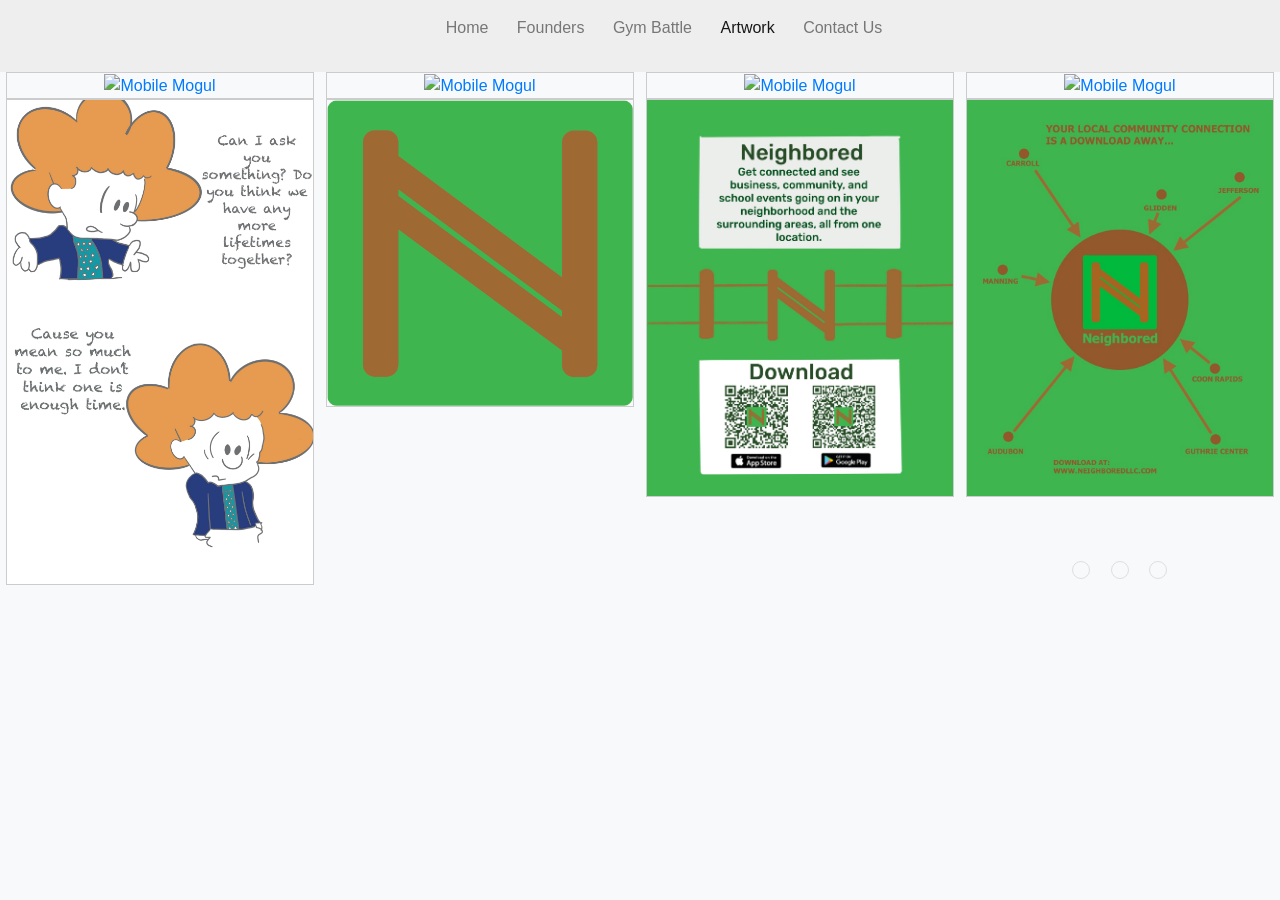
==== public/pages/artwork.html @ 9b4b1c35 "first commit to mobile mogul website" ====
<!DOCTYPE html>
<html lang="en">
    <head>
        <meta charset="UTF-8" />
        <meta
            name="Business Founders"
            content="width=device-width, initial-scale=1.0"
        />
        <meta http-equiv="X-UA-Compatible" content="ie=edge" />
        <title>Contact Us</title>
        <link
            rel="stylesheet"
            href="https://stackpath.bootstrapcdn.com/bootstrap/4.4.1/css/bootstrap.min.css"
            integrity="sha384-Vkoo8x4CGsO3+Hhxv8T/Q5PaXtkKtu6ug5TOeNV6gBiFeWPGFN9MuhOf23Q9Ifjh"
            crossorigin="anonymous"
        />
        <link rel="stylesheet" type="text/css" href="../css/styles.css" />
    </head>
    <body>
        <!--Nav Bar -->
        <div class="navbarDiv">
            <nav class="navbar navbar-expand-lg navbar-light bg-light">
                <button
                    class="navbar-toggler"
                    type="button"
                    data-toggle="collapse"
                    data-target="#navbarNav"
                    aria-controls="navbarNav"
                    aria-expanded="false"
                    aria-label="Toggle navigation"
                >
                    <span class="navbar-toggler-icon"></span>
                </button>
                <div class="collapse navbar-collapse" id="navbarNav">
                    <ul class="navbar-nav">
                        <li class="nav-item">
                            <a class="nav-link" href="../index.html">Home</a>
                        </li>
                        <li class="nav-item">
                            <a class="nav-link" href="founders.html"
                                >Founders</a
                            >
                        </li>

                        <li class="nav-item">
                            <a class="nav-link" href="playButton.html"
                                >Gym Battle</a
                            >
                        </li>
                        <li class="nav-item active">
                            <a class="nav-link" href="pages/artwork.html"
                                >Artwork<span class="sr-only"
                                    >(current)</span
                                ></a
                            >
                        </li>
                        <li class="nav-item">
                            <a class="nav-link" href="contactUs.html"
                                >Contact Us</a
                            >
                        </li>
                    </ul>
                </div>
            </nav>
        </div>

        <!--Photos-->

        <div class="responsive">
            <div class="gallery">
                <a target="_blank" href="../artwork/MobileMogulPack1.jpg">
                    <img
                        src="../artwork/MobileMogulPack1.jpg"
                        alt="Mobile Mogul"
                        width="600"
                        height="400"
                    />
                </a>
            </div>
        </div>

        <div class="responsive">
            <div class="gallery">
                <a target="_blank" href="../artwork/MobileMogulPack2.jpg">
                    <img
                        src="../artwork/MobileMogulPack2.jpg"
                        alt="Mobile Mogul"
                        width="600"
                        height="400"
                    />
                </a>
            </div>
        </div>

        <div class="responsive">
            <div class="gallery">
                <a target="_blank" href="../artwork/MobileMogulPack3.jpg">
                    <img
                        src="../artwork/MobileMogulPack3.jpg"
                        alt="Mobile Mogul"
                        width="600"
                        height="400"
                    />
                </a>
            </div>
        </div>

        <div class="responsive">
            <div class="gallery">
                <a target="_blank" href="../artwork/MobileMogulPack4.jpg">
                    <img
                        src="../artwork/MobileMogulPack4.jpg"
                        alt="Mobile Mogul"
                        width="600"
                        height="400"
                    />
                </a>
            </div>
        </div>

        <div class="responsive">
                <div class="gallery">
                    <a target="_blank" href="../artwork/HarryComicNotEnoughLife.jpg">
                        <img
                            src="../artwork/HarryComicNotEnoughLife.jpg"
                            alt="Harry Comic NotEnufLife"
                            width="600"
                            height="400"
                        />
                    </a>
                </div>
            </div>

        <div class="responsive">
            <div class="gallery">
                <a target="_blank" href="../artwork/NeighboredLogo1024.png">
                    <img
                        src="../artwork/NeighboredLogo1024.png"
                        alt="Neighbored Logo"
                        width="600"
                        height="400"
                    />
                </a>
            </div>
        </div>

        <div class="responsive">
                <div class="gallery">
                    <a target="_blank" href="../artwork/NeighboredFlyer.jpg">
                        <img
                            src="../artwork/NeighboredFlyer.jpg"
                            alt="Neighbored Flyer"
                            width="600"
                            height="400"
                        />
                    </a>
                </div>
        </div>

        
        <div class="responsive">
                <div class="gallery">
                    <a target="_blank" href="../artwork/NeighboredGraphic.jpg">
                        <img
                            src="../artwork/NeighboredGraphic.jpg"
                            alt="Neighbored Graphic"
                            width="600"
                            height="400"
                        />
                    </a>
                </div>

        <div class="clearfix"></div>

        <!--Footer-->
        <footer id="footer">
            <ul class="icons">
                <li>
                    <a href="tel:7123042419" class="fas fa-phone"
                        ><span class="label"></span
                    ></a>
                </li>
                <li>
                    <a href="https://twitter.com/mblmgl" class="fab fa-twitter"
                        ><span class="label"></span
                    ></a>
                </li>
                <li>
                    <a
                        href="mailto:mogulders@gmail.com"
                        email
                        class="far fa-envelope"
                        ><span class="label"></span
                    ></a>
                </li>
            </ul>
        </footer>

        <!--Scripts-->
        <script
            src="https://kit.fontawesome.com/8fad3de655.js"
            crossorigin="anonymous"
        ></script>
        <script
            src="https://code.jquery.com/jquery-3.4.1.slim.min.js"
            integrity="sha384-J6qa4849blE2+poT4WnyKhv5vZF5SrPo0iEjwBvKU7imGFAV0wwj1yYfoRSJoZ+n"
            crossorigin="anonymous"
        ></script>
        <script
            src="https://cdn.jsdelivr.net/npm/popper.js@1.16.0/dist/umd/popper.min.js"
            integrity="sha384-Q6E9RHvbIyZFJoft+2mJbHaEWldlvI9IOYy5n3zV9zzTtmI3UksdQRVvoxMfooAo"
            crossorigin="anonymous"
        ></script>
        <script
            src="https://stackpath.bootstrapcdn.com/bootstrap/4.4.1/js/bootstrap.min.js"
            integrity="sha384-wfSDF2E50Y2D1uUdj0O3uMBJnjuUD4Ih7YwaYd1iqfktj0Uod8GCExl3Og8ifwB6"
            crossorigin="anonymous"
        ></script>
    </body>
    <script src="../javascript/contactUs.js"></script>
</html>
---- public/css/styles.css ----
.navbarDiv {
    padding-bottom: 1em;
    float: none;
}

@media screen and (min-width: 992px) {
    .navbar-nav {
        float: none;
        margin: 0 auto;
        padding-left: 2.5em;
        display: block;
        text-align: center;
    }

    .navbar-nav > li {
        display: inline-block;
        float: none;
    }
}

body {
    background-color: #f8f9fa;
    color: #555555;

    font-family: Arial, Helvetica, sans-serif;
    /* font-family: 'Merriweather Sans', sans-serif; */
    text-align: center;
}

.bg-light {
    background-color: #eeeeee !important;
}

#collapse .navbar-collapse {
    background-color: #eeeeee !important;
    align-self: center !important;
    align-content: center !important;
}

.navbarDiv {
    background-color: #eeeeee;
}

#aboutUsParagraph {
    padding-left: 10%;
    padding-right: 10%;
    text-align: center;
}

.headerText {
    position: absolute;
    left: 15%;
    top: 12em;
    text-align: left;
    color: #2e3190;
}

#headerLogo {
    align-self: center;
    width: 100%;
    padding-left: 25%;
    padding-right: 25%;
}

#headerSlogan {
    padding-top: 1px;
    padding-top: 5px;
    margin: 0px;
    margin-right: 35%;
    margin-left: 35%;
}

/*Founders*/

.founders {
    padding-top: 2em;
    padding-bottom: 2em;
}

#foundersTable {
    margin-left: auto;
    margin-right: auto;
}

#founders td {
    padding-right: 5px;
    padding-left: 5px;
    text-align: center;
}

#foundersHeader {
    text-align: center;
}

.founderHeadshot {
    width: 100%;
    height: auto;
}

.casual {
    padding-top: 1em;
}

#name {
    color: #2e3190;
}

/* Bio Box */

.box {
    border-radius: 4px;
    margin-bottom: 2em;
    text-align: center;
}

.box > :last-child,
.box > :last-child > :last-child,
.box > :last-child > :last-child > :last-child {
    margin-bottom: 0;
}

.box .image.fit {
    margin: 0;
}

.box .image img {
    border-radius: 4px 4px 0 0;
}

.box .inner {
    padding: 1.5em;
    width: 100% !important;
}

@media screen and (max-width: 480px) {
    .box .inner {
        padding: 1em;
    }
}

@media screen and (max-width: 980px) {
    .box .inner #elephantQ {
        padding: 0.75em;
    }

    .box .inner #treeQ {
        padding: 1.5em;
    }

    .box .inner #hunterQ {
        padding: 3em;
    }

    .box .inner #crayonQ {
        padding: 2.25em;
    }

    .box .inner #penguinQ {
        padding: 1.5em;
    }
}

.box.alt {
    border: 0;
    border-radius: 0;
    padding: 0;
}

.box .inner .answer {
    display: none;
}

/* Play Screen */

#playHeader {
    text-align: center;
    color: #2e3190;
    font-size: 108px;
}
#playButton {
    text-align: center;
    font-size: 64px;
    text-decoration: none;
    border: solid;
    border-width: 1px;
}
#playButton #playLink {
    text-decoration: none;
    padding: 1em;
    color: #2e3190;
}

/* Play Screen */

.playButton {
    text-align: center;
    font-size: 30px;
    text-decoration: none;
    border: solid;
    border-width: 1px;
    background-color: #2e3190;
    border-color: #2e3190;
    color: #f8f9fa;
}

/* Contact Us Fieldset */

#form {
    padding-top: 4em;
}
.contactInfo p {
    padding: 0px;
    margin: 0px;
}

.contactInfo ul > li {
    list-style: none;
    text-align: center;
    padding-right: 4%;
}

.contactInfo #email {
    text-decoration: none;
    color: #2e3190;
}

.contactInfo #website {
    text-decoration: none;
    color: #2e3190;
}

.contactForm p {
    padding-top: 5px;
    padding-bottom: 5px;
}

.contactForm fieldset {
    margin-right: 20%;
    margin-left: 20%;
    padding: 2em;
    border: solid;
    border-width: 1px;
}

.contactForm legend {
    padding-right: 2em;
    padding-left: 2em;
    width: auto;
}

.contactForm #submit:hover {
    color: #2e3190;
}

.contactForm {
    padding: 0px;
    margin: 0px;
}

/* Footer */

#footer {
    padding: 4em 0 2em 0;
    text-align: center;
}

#footer .inner {
    width: 50%;
    margin: 0 auto;
}

@media screen and (max-width: 980px) {
    #footer .inner {
        width: 75%;
    }
}

@media screen and (max-width: 480px) {
    #footer .inner {
        width: 90%;
    }
}

@media screen and (max-width: 736px) {
    #footer {
        padding: 3em 0 1em 0;
    }
}

/* List */

ul {
    list-style: disc;
    margin: 0 0 2em 0;
    padding-left: 1em;
}

ul li {
    padding-left: 0.5em;
}

ul.alt {
    list-style: none;
    padding-left: 0;
}

ul.alt li {
    border-top: solid 1px rgba(144, 144, 144, 0.25);
    padding: 0.5em 0;
}

ul.alt li:first-child {
    border-top: 0;
    padding-top: 0;
}

ul.icons {
    cursor: default;
    list-style: none;
    padding-left: 0;
}

ul.icons li {
    display: inline-block;
    text-align: center;
    padding-left: 0;
    padding-right: 1em;
}

ul.icons li a {
    display: block;
    border-radius: 100%;
    margin: 0;
    padding: 0.5em;
    border: solid 1px rgba(144, 144, 144, 0.25);
    color: rgba(144, 144, 144, 0.25);
}

ul.icons li a:before {
    font-size: 1.5em;
    display: block;
    width: 1.5em;
    height: 1.5em;
    line-height: 1.5em;
}

ul.icons li a:hover {
    background-color: #2e3190;
    color: #fff;
}

ul.icons li:last-child {
    padding-right: 0;
}

/* Answers cards*/

.answersTable {
    padding-top: 2em;
    padding-bottom: 2em;
    width: 100%;
    table-layout: fixed;
    text-align: center;
}

/* Question Rows */
.row {
    margin: 5%;
}

.card #primary {
    background-color: #2e3190;
    color: #f8f9fa;
}

.card #accent {
    background-color: #f7921e;
    color: #555555;
}

.card #accentGray {
    background-color: #f8f9fa;
}

.card .answerButton {
    border: solid;
    border-width: 1px;
    margin-right: 15%;
    margin-left: 15%;
}

.card #primary div:hover {
    background-color: #f8f9fa;
    color: #555555;
    border-color: #f8f9fa;
}

.card #accent div:hover {
    background-color: #555555;
    color: #f7921e;
    border-color: #555555;
}

.card #accentGray div:hover {
    background-color: #2e3190;
    color: #f8f9fa;
    border-color: #2e3190;
}

.card .answer {
    display: none;
}

/*This is all for the play screen for gym battle*/

/* Play Screen */
.playHeader {
    text-align: center;
    color: #555555;
    font-size: 48px;
    margin: 4%;
}
.playButton {
    text-align: center;
    font-size: 36px;
    text-decoration: none;
    border: solid !important;
    border-width: 3px;
    margin-top: 10%;
    margin-right: 15%;
    margin-left: 15%;
    padding-right: 5%;
    padding-left: 5%;
    padding-top: 0.5%;
    padding-bottom: 1%;
    color: #2e3190;
    background-color: #f8f9fa;
}

.playButton:hover {
    text-align: center;
    font-size: 36px;
    text-decoration: none;
    border: solid;
    border-width: 2px;
    margin-right: 15%;
    margin-left: 15%;
    padding-right: 5%;
    padding-left: 5%;
    padding-top: 0.5%;
    padding-bottom: 1%;
    color: #f8f9fa;
    background-color: #2e3190;
}

#playButton #playLink {
    text-decoration: none;
    padding: 1em;
}

.play {
    text-decoration: none;
    color: #2e3190;
}

.play:hover {
    text-align: center;
    font-size: 36px;
    text-decoration: none;
    color: #f8f9fa;
}

.playPokemon {
}

.warning {
    font-size: 12px;
    padding-top: 10px;
}

.gallery {
    border: 1px solid #ccc;
}

.gallery:hover {
    border: 1px solid #777;
}

.gallery img {
    width: 100%;
    height: auto;
}
.desc {
    padding: 15px;
    text-align: center;
}

* {
    box-sizing: border-box;
}

.responsive {
    padding: 0 6px;
    float: left;
    width: 24.99999%;
}

@media only screen and (max-width: 700px) {
    .responsive {
        width: 49.99999%;
        margin: 6px 0;
    }
}

@media only screen and (max-width: 500px) {
    .responsive {
        width: 100%;
    }
}

.clearfix:after {
    content: "";
    display: table;
    clear: both;
}
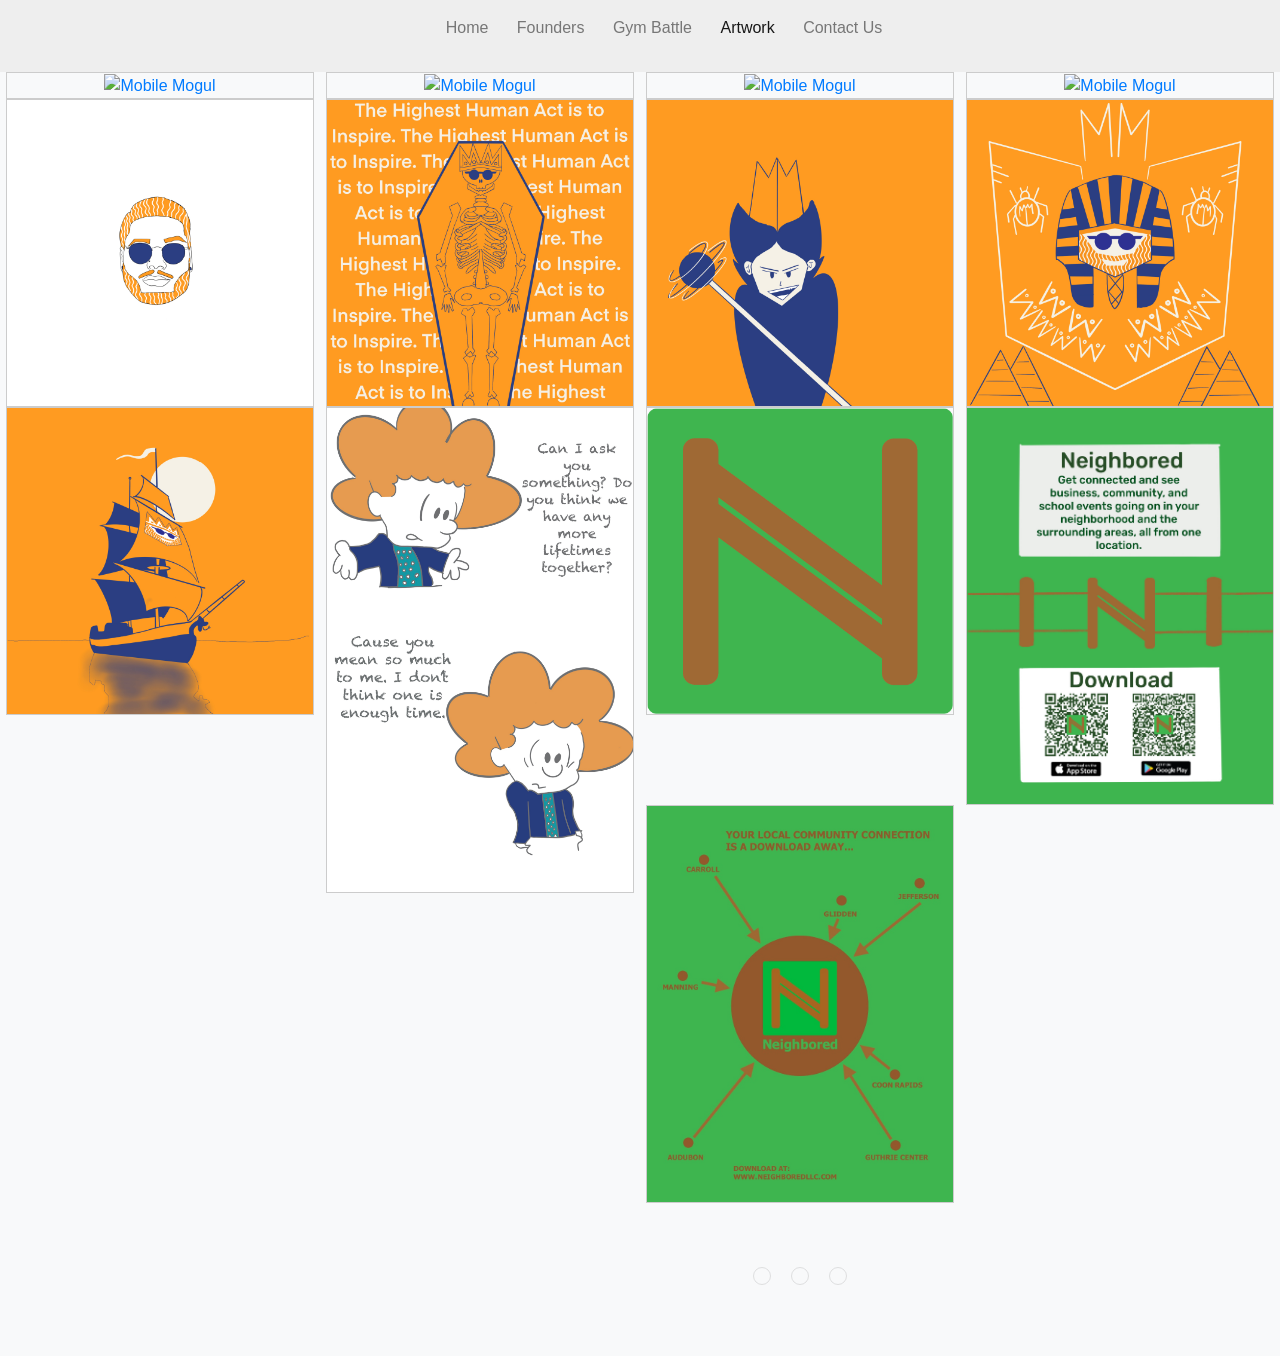
==== commit b7f70eaf: "added some more artwork to the mogul page" ====
--- a/public/pages/artwork.html
+++ b/public/pages/artwork.html
@@ -104,12 +104,78 @@
                 </a>
             </div>
         </div>
+        
 
         <div class="responsive">
             <div class="gallery">
                 <a target="_blank" href="../artwork/MobileMogulPack4.jpg">
                     <img
                         src="../artwork/MobileMogulPack4.jpg"
+                        alt="Mobile Mogul"
+                        width="600"
+                        height="400"
+                    />
+                </a>
+            </div>
+        </div>
+
+        <div class="responsive">
+            <div class="gallery">
+                <a target="_blank" href="../artwork/MobileMogulPack5.jpg">
+                    <img
+                        src="../artwork/MobileMogulPack5.jpg"
+                        alt="Mobile Mogul"
+                        width="600"
+                        height="400"
+                    />
+                </a>
+            </div>
+        </div>
+
+        <div class="responsive">
+            <div class="gallery">
+                <a target="_blank" href="../artwork/ColorConcept1.jpg">
+                    <img
+                        src="../artwork/ColorConcept1.jpg"
+                        alt="Mobile Mogul"
+                        width="600"
+                        height="400"
+                    />
+                </a>
+            </div>
+        </div>
+
+        <div class="responsive">
+            <div class="gallery">
+                <a target="_blank" href="../artwork/ColorConcept2.jpg">
+                    <img
+                        src="../artwork/ColorConcept2.jpg"
+                        alt="Mobile Mogul"
+                        width="600"
+                        height="400"
+                    />
+                </a>
+            </div>
+        </div>
+
+        <div class="responsive">
+            <div class="gallery">
+                <a target="_blank" href="../artwork/ColorConcept3.jpg">
+                    <img
+                        src="../artwork/ColorConcept3.jpg"
+                        alt="Mobile Mogul"
+                        width="600"
+                        height="400"
+                    />
+                </a>
+            </div>
+        </div>
+
+        <div class="responsive">
+            <div class="gallery">
+                <a target="_blank" href="../artwork/ColorConcept4.jpg">
+                    <img
+                        src="../artwork/ColorConcept4.jpg"
                         alt="Mobile Mogul"
                         width="600"
                         height="400"
